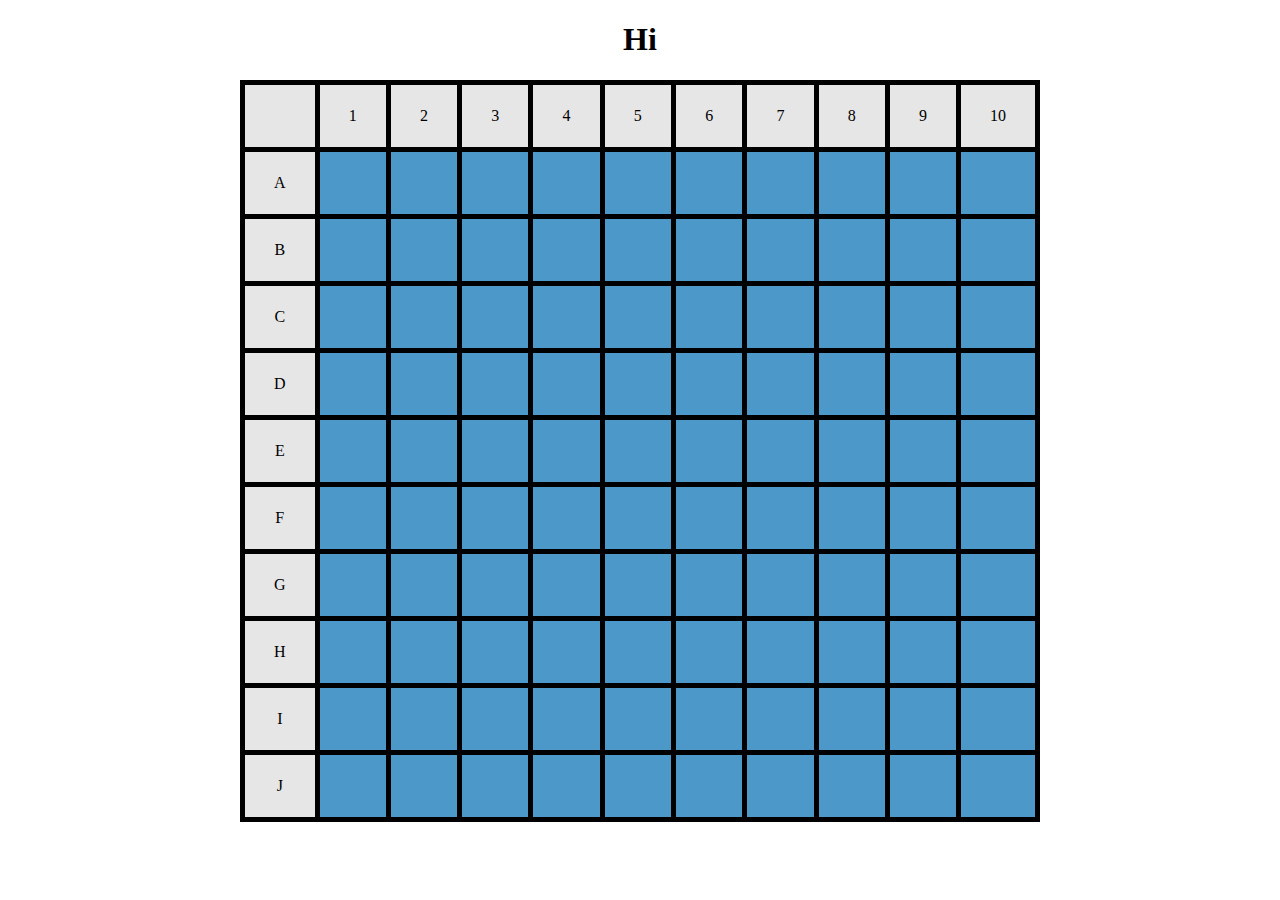
==== normalMode.html @ 68493186 "all boundaries work but system bugs out" ====
<!DOCTYPE html>
<html lang="en">
<head>
    <meta charset="UTF-8">
    <meta http-equiv="X-UA-Compatible" content="IE=edge">
    <meta name="viewport" content="width=device-width, initial-scale=1.0">
    <title>Document</title>
    <link rel = stylesheet href="normalMode.css"> 
</head>
<body>
    <h1> Hi </h1>
    <div id=playerDiv>
        <!--- Displays the game. --->
    
    
        <table class=center id=medium>
            <!--The game table.-->
    
    
    
            <tr>
    
                <td class=border></td>
    
                <td class=border>1</td>
                <td class=border>2</td>
                <td class=border>3</td>
                <td class=border>4</td>
                <td class=border>5</td>
                <td class=border>6</td>
                <td class=border>7</td>
                <td class=border>8</td>
                <td class=border>9</td>
                <td class=border>10</td>
    
            </tr>
    
            <tr>
    
                <td class=border>A</td>
    
                <td id="00" class=cell onclick=cellClicked(this)></td>
                <td id="01" class=cell onclick=cellClicked(this)></td>
                <td id="02" class=cell onclick=cellClicked(this)></td>
                <td id="03" class=cell onclick=cellClicked(this)></td>
                <td id="04" class=cell onclick=cellClicked(this)></td>
                <td id="05" class=cell onclick=cellClicked(this)></td>
                <td id="06" class=cell onclick=cellClicked(this)></td>
                <td id="07" class=cell onclick=cellClicked(this)></td>
                <td id="08" class=cell onclick=cellClicked(this)></td>
                <td id="09" class=cell onclick=cellClicked(this)></td>
    
            </tr>
    
            <tr>
                <td class=border>B</td>
    
                <td id="10" class=cell onclick=cellClicked(this)></td>
                <td id="11" class=cell onclick=cellClicked(this)></td>
                <td id="12" class=cell onclick=cellClicked(this)></td>
                <td id="13" class=cell onclick=cellClicked(this)></td>
                <td id="14" class=cell onclick=cellClicked(this)></td>
                <td id="15" class=cell onclick=cellClicked(this)></td>
                <td id="16" class=cell onclick=cellClicked(this)></td>
                <td id="17" class=cell onclick=cellClicked(this)></td>
                <td id="18" class=cell onclick=cellClicked(this)></td>
                <td id="19" class=cell onclick=cellClicked(this)></td>
    
            </tr>
    
            <tr>
    
    
                <td class=border>C</td>
    
                <td id="20" class=cell onclick=cellClicked(this)></td>
                <td id="21" class=cell onclick=cellClicked(this)></td>
                <td id="22" class=cell onclick=cellClicked(this)></td>
                <td id="23" class=cell onclick=cellClicked(this)></td>
                <td id="24" class=cell onclick=cellClicked(this)></td>
                <td id="25" class=cell onclick=cellClicked(this)></td>
                <td id="26" class=cell onclick=cellClicked(this)></td>
                <td id="27" class=cell onclick=cellClicked(this)></td>
                <td id="28" class=cell onclick=cellClicked(this)></td>
                <td id="29" class=cell onclick=cellClicked(this)></td>
    
            </tr>
    
            <tr>
    
                <td class=border>D</td>
    
                <td id="30" class=cell onclick=cellClicked(this)></td>
                <td id="31" class=cell onclick=cellClicked(this)></td>
                <td id="32" class=cell onclick=cellClicked(this)></td>
                <td id="33" class=cell onclick=cellClicked(this)></td>
                <td id="34" class=cell onclick=cellClicked(this)></td>
                <td id="35" class=cell onclick=cellClicked(this)></td>
                <td id="36" class=cell onclick=cellClicked(this)></td>
                <td id="37" class=cell onclick=cellClicked(this)></td>
                <td id="38" class=cell onclick=cellClicked(this)></td>
                <td id="39" class=cell onclick=cellClicked(this)></td>
    
    
            </tr>
    
            <tr>
    
                <td class=border>E</td>
    
                <td id="40" class=cell onclick=cellClicked(this)></td>
                <td id="41" class=cell onclick=cellClicked(this)></td>
                <td id="42" class=cell onclick=cellClicked(this)></td>
                <td id="43" class=cell onclick=cellClicked(this)></td>
                <td id="44" class=cell onclick=cellClicked(this)></td>
                <td id="45" class=cell onclick=cellClicked(this)></td>
                <td id="46" class=cell onclick=cellClicked(this)></td>
                <td id="47" class=cell onclick=cellClicked(this)></td>
                <td id="48" class=cell onclick=cellClicked(this)></td>
                <td id="49" class=cell onclick=cellClicked(this)></td>
    
            </tr>
    
            <tr>
                <td class=border>F</td>
    
                <td id="50" class=cell onclick=cellClicked(this)></td>
                <td id="51" class=cell onclick=cellClicked(this)></td>
                <td id="52" class=cell onclick=cellClicked(this)></td>
                <td id="53" class=cell onclick=cellClicked(this)></td>
                <td id="54" class=cell onclick=cellClicked(this)></td>
                <td id="55" class=cell onclick=cellClicked(this)></td>
                <td id="56" class=cell onclick=cellClicked(this)></td>
                <td id="57" class=cell onclick=cellClicked(this)></td>
                <td id="58" class=cell onclick=cellClicked(this)></td>
                <td id="59" class=cell onclick=cellClicked(this)></td>
    
    
            </tr>
    
            <tr>
                <td class=border>G</td>
    
                <td id="60" class=cell onclick=cellClicked(this)></td>
                <td id="61" class=cell onclick=cellClicked(this)></td>
                <td id="62" class=cell onclick=cellClicked(this)></td>
                <td id="63" class=cell onclick=cellClicked(this)></td>
                <td id="64" class=cell onclick=cellClicked(this)></td>
                <td id="65" class=cell onclick=cellClicked(this)></td>
                <td id="66" class=cell onclick=cellClicked(this)></td>
                <td id="67" class=cell onclick=cellClicked(this)></td>
                <td id="68" class=cell onclick=cellClicked(this)></td>
                <td id="69" class=cell onclick=cellClicked(this)></td>
    
            </tr>
    
            <tr>
    
                <td class=border>H</td>
    
                <td id="70" class=cell onclick=cellClicked(this)></td>
                <td id="71" class=cell onclick=cellClicked(this)></td>
                <td id="72" class=cell onclick=cellClicked(this)></td>
                <td id="73" class=cell onclick=cellClicked(this)></td>
                <td id="74" class=cell onclick=cellClicked(this)></td>
                <td id="75" class=cell onclick=cellClicked(this)></td>
                <td id="76" class=cell onclick=cellClicked(this)></td>
                <td id="77" class=cell onclick=cellClicked(this)></td>
                <td id="78" class=cell onclick=cellClicked(this)></td>
                <td id="79" class=cell onclick=cellClicked(this)></td>
    
            </tr>
    
            <tr>
                <td class=border>I</td>
    
                <td id="80" class=cell onclick=cellClicked(this)></td>
                <td id="81" class=cell onclick=cellClicked(this)></td>
                <td id="82" class=cell onclick=cellClicked(this)></td>
                <td id="83" class=cell onclick=cellClicked(this)></td>
                <td id="84" class=cell onclick=cellClicked(this)></td>
                <td id="85" class=cell onclick=cellClicked(this)></td>
                <td id="86" class=cell onclick=cellClicked(this)></td>
                <td id="87" class=cell onclick=cellClicked(this)></td>
                <td id="88" class=cell onclick=cellClicked(this)></td>
                <td id="89" class=cell onclick=cellClicked(this)></td>
            </tr>
    
            <tr>
                <td class=border>J</td>
    
                <td id="90" class=cell onclick=cellClicked(this)></td>
                <td id="91" class=cell onclick=cellClicked(this)></td>
                <td id="92" class=cell onclick=cellClicked(this)></td>
                <td id="93" class=cell onclick=cellClicked(this)></td>
                <td id="94" class=cell onclick=cellClicked(this)></td>
                <td id="95" class=cell onclick=cellClicked(this)></td>
                <td id="96" class=cell onclick=cellClicked(this)></td>
                <td id="97" class=cell onclick=cellClicked(this)></td>
                <td id="98" class=cell onclick=cellClicked(this)></td>
                <td id="99" class=cell onclick=cellClicked(this)></td>
            </tr>
        </table>
        <div id=guessDiv>
            
            <script src = "normalMode.js"></script>
  
</body>
</html>
---- normalMode.css ----
body {
    text-align: center;
}

table, td, th {
    border: 5px solid black;
    border-collapse: collapse;
    width: 800px;
    height: 60px;
    margin-left: auto;
    margin-right: auto;

}

.cell {
    background-color: rgb(76, 152, 200);
}

.border {
    background-color: rgb(230, 230, 230);
}

.cell:hover {
    background-color: green;
}
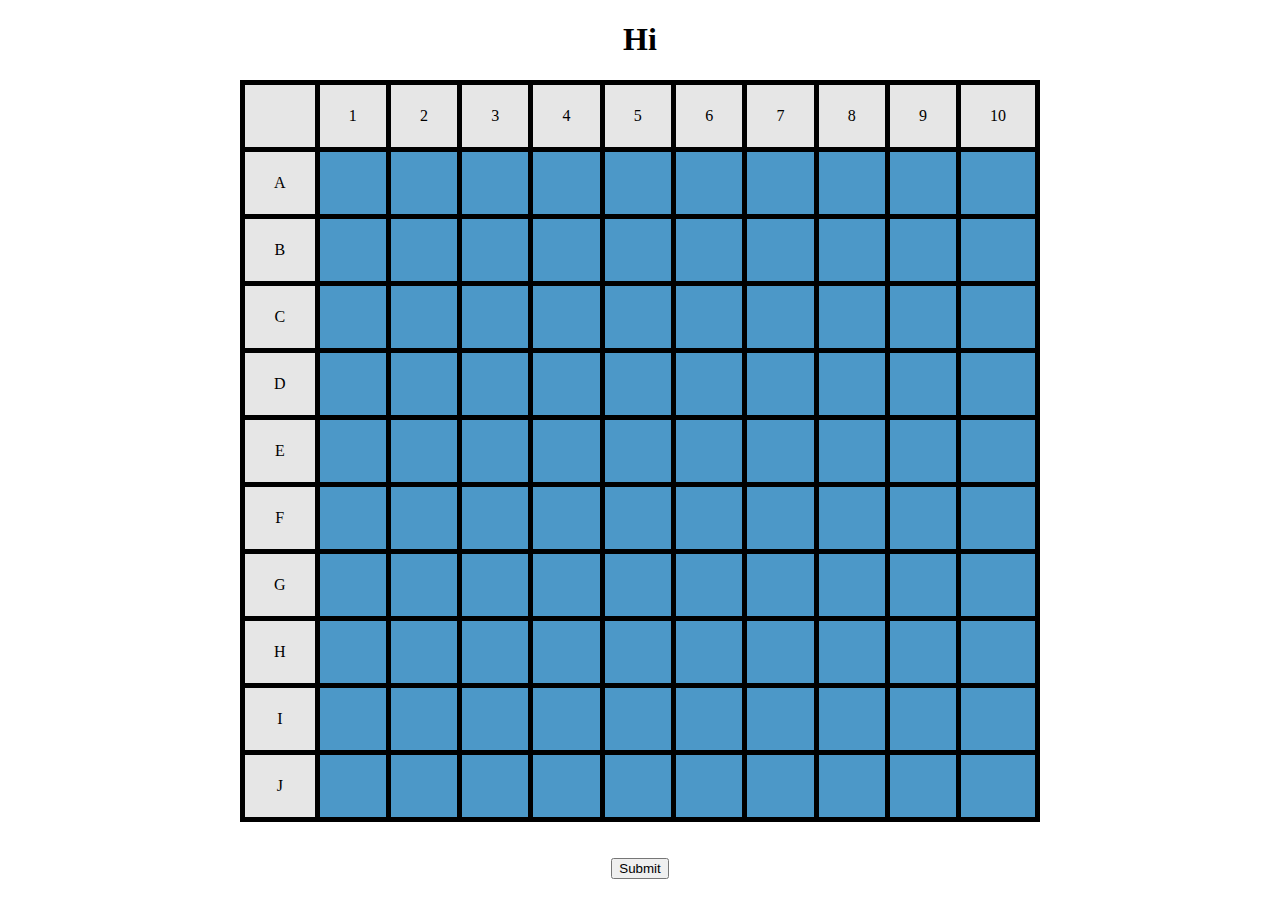
==== commit 17c314ca: "fixed cell id 8" ====
--- a/normalMode.html
+++ b/normalMode.html
@@ -201,6 +201,11 @@
                 <td id="99" class=cell onclick=cellClicked(this)></td>
             </tr>
         </table>
+        <br>
+        <br>
+        <button type="button" id="boatSubmit" class = "button" onclick="submit()">Submit</button>
+
+
         <div id=guessDiv>
             
             <script src = "normalMode.js"></script>
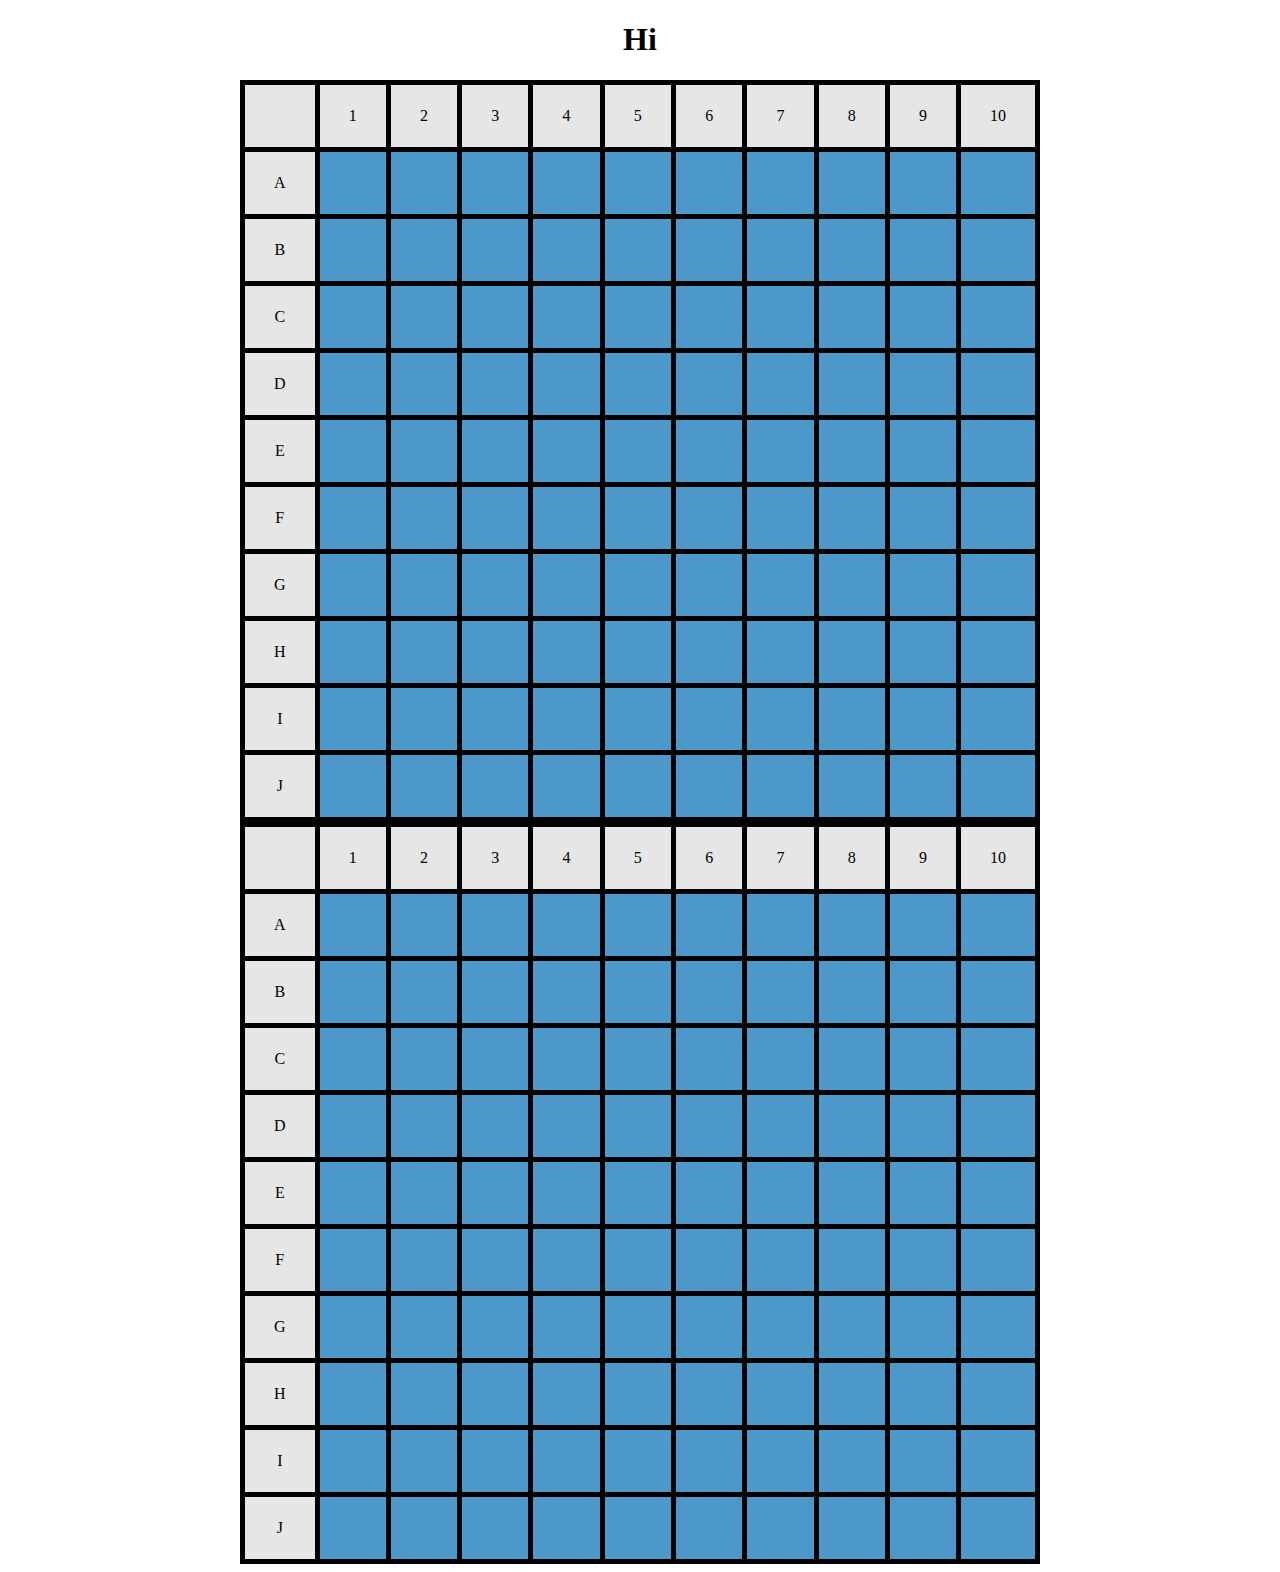
==== commit 40f46884: "changed html" ====
--- a/normalMode.html
+++ b/normalMode.html
@@ -13,7 +13,7 @@
         <!--- Displays the game. --->
     
     
-        <table class=center id=medium>
+        <table class=center id=playerTable>
             <!--The game table.-->
     
     
@@ -201,12 +201,201 @@
                 <td id="99" class=cell onclick=cellClicked(this)></td>
             </tr>
         </table>
-        <br>
-        <br>
-        <button type="button" id="boatSubmit" class = "button" onclick="submit()">Submit</button>
+    </div id=playerDiv>
 
 
         <div id=guessDiv>
+            <table class=center id=guessTable>
+                <!--The game table.-->
+        
+        
+        
+                <tr>
+        
+                    <td class=border></td>
+        
+                    <td class=border>1</td>
+                    <td class=border>2</td>
+                    <td class=border>3</td>
+                    <td class=border>4</td>
+                    <td class=border>5</td>
+                    <td class=border>6</td>
+                    <td class=border>7</td>
+                    <td class=border>8</td>
+                    <td class=border>9</td>
+                    <td class=border>10</td>
+        
+                </tr>
+        
+                <tr>
+        
+                    <td class=border>A</td>
+        
+                    <td id="00" class=cell onclick=cellClicked(this)></td>
+                    <td id="01" class=cell onclick=cellClicked(this)></td>
+                    <td id="02" class=cell onclick=cellClicked(this)></td>
+                    <td id="03" class=cell onclick=cellClicked(this)></td>
+                    <td id="04" class=cell onclick=cellClicked(this)></td>
+                    <td id="05" class=cell onclick=cellClicked(this)></td>
+                    <td id="06" class=cell onclick=cellClicked(this)></td>
+                    <td id="07" class=cell onclick=cellClicked(this)></td>
+                    <td id="08" class=cell onclick=cellClicked(this)></td>
+                    <td id="09" class=cell onclick=cellClicked(this)></td>
+        
+                </tr>
+        
+                <tr>
+                    <td class=border>B</td>
+        
+                    <td id="10" class=cell onclick=cellClicked(this)></td>
+                    <td id="11" class=cell onclick=cellClicked(this)></td>
+                    <td id="12" class=cell onclick=cellClicked(this)></td>
+                    <td id="13" class=cell onclick=cellClicked(this)></td>
+                    <td id="14" class=cell onclick=cellClicked(this)></td>
+                    <td id="15" class=cell onclick=cellClicked(this)></td>
+                    <td id="16" class=cell onclick=cellClicked(this)></td>
+                    <td id="17" class=cell onclick=cellClicked(this)></td>
+                    <td id="18" class=cell onclick=cellClicked(this)></td>
+                    <td id="19" class=cell onclick=cellClicked(this)></td>
+        
+                </tr>
+        
+                <tr>
+        
+        
+                    <td class=border>C</td>
+        
+                    <td id="20" class=cell onclick=cellClicked(this)></td>
+                    <td id="21" class=cell onclick=cellClicked(this)></td>
+                    <td id="22" class=cell onclick=cellClicked(this)></td>
+                    <td id="23" class=cell onclick=cellClicked(this)></td>
+                    <td id="24" class=cell onclick=cellClicked(this)></td>
+                    <td id="25" class=cell onclick=cellClicked(this)></td>
+                    <td id="26" class=cell onclick=cellClicked(this)></td>
+                    <td id="27" class=cell onclick=cellClicked(this)></td>
+                    <td id="28" class=cell onclick=cellClicked(this)></td>
+                    <td id="29" class=cell onclick=cellClicked(this)></td>
+        
+                </tr>
+        
+                <tr>
+        
+                    <td class=border>D</td>
+        
+                    <td id="30" class=cell onclick=cellClicked(this)></td>
+                    <td id="31" class=cell onclick=cellClicked(this)></td>
+                    <td id="32" class=cell onclick=cellClicked(this)></td>
+                    <td id="33" class=cell onclick=cellClicked(this)></td>
+                    <td id="34" class=cell onclick=cellClicked(this)></td>
+                    <td id="35" class=cell onclick=cellClicked(this)></td>
+                    <td id="36" class=cell onclick=cellClicked(this)></td>
+                    <td id="37" class=cell onclick=cellClicked(this)></td>
+                    <td id="38" class=cell onclick=cellClicked(this)></td>
+                    <td id="39" class=cell onclick=cellClicked(this)></td>
+        
+        
+                </tr>
+        
+                <tr>
+        
+                    <td class=border>E</td>
+        
+                    <td id="40" class=cell onclick=cellClicked(this)></td>
+                    <td id="41" class=cell onclick=cellClicked(this)></td>
+                    <td id="42" class=cell onclick=cellClicked(this)></td>
+                    <td id="43" class=cell onclick=cellClicked(this)></td>
+                    <td id="44" class=cell onclick=cellClicked(this)></td>
+                    <td id="45" class=cell onclick=cellClicked(this)></td>
+                    <td id="46" class=cell onclick=cellClicked(this)></td>
+                    <td id="47" class=cell onclick=cellClicked(this)></td>
+                    <td id="48" class=cell onclick=cellClicked(this)></td>
+                    <td id="49" class=cell onclick=cellClicked(this)></td>
+        
+                </tr>
+        
+                <tr>
+                    <td class=border>F</td>
+        
+                    <td id="50" class=cell onclick=cellClicked(this)></td>
+                    <td id="51" class=cell onclick=cellClicked(this)></td>
+                    <td id="52" class=cell onclick=cellClicked(this)></td>
+                    <td id="53" class=cell onclick=cellClicked(this)></td>
+                    <td id="54" class=cell onclick=cellClicked(this)></td>
+                    <td id="55" class=cell onclick=cellClicked(this)></td>
+                    <td id="56" class=cell onclick=cellClicked(this)></td>
+                    <td id="57" class=cell onclick=cellClicked(this)></td>
+                    <td id="58" class=cell onclick=cellClicked(this)></td>
+                    <td id="59" class=cell onclick=cellClicked(this)></td>
+        
+        
+                </tr>
+        
+                <tr>
+                    <td class=border>G</td>
+        
+                    <td id="60" class=cell onclick=cellClicked(this)></td>
+                    <td id="61" class=cell onclick=cellClicked(this)></td>
+                    <td id="62" class=cell onclick=cellClicked(this)></td>
+                    <td id="63" class=cell onclick=cellClicked(this)></td>
+                    <td id="64" class=cell onclick=cellClicked(this)></td>
+                    <td id="65" class=cell onclick=cellClicked(this)></td>
+                    <td id="66" class=cell onclick=cellClicked(this)></td>
+                    <td id="67" class=cell onclick=cellClicked(this)></td>
+                    <td id="68" class=cell onclick=cellClicked(this)></td>
+                    <td id="69" class=cell onclick=cellClicked(this)></td>
+        
+                </tr>
+        
+                <tr>
+        
+                    <td class=border>H</td>
+        
+                    <td id="70" class=cell onclick=cellClicked(this)></td>
+                    <td id="71" class=cell onclick=cellClicked(this)></td>
+                    <td id="72" class=cell onclick=cellClicked(this)></td>
+                    <td id="73" class=cell onclick=cellClicked(this)></td>
+                    <td id="74" class=cell onclick=cellClicked(this)></td>
+                    <td id="75" class=cell onclick=cellClicked(this)></td>
+                    <td id="76" class=cell onclick=cellClicked(this)></td>
+                    <td id="77" class=cell onclick=cellClicked(this)></td>
+                    <td id="78" class=cell onclick=cellClicked(this)></td>
+                    <td id="79" class=cell onclick=cellClicked(this)></td>
+        
+                </tr>
+        
+                <tr>
+                    <td class=border>I</td>
+        
+                    <td id="80" class=cell onclick=cellClicked(this)></td>
+                    <td id="81" class=cell onclick=cellClicked(this)></td>
+                    <td id="82" class=cell onclick=cellClicked(this)></td>
+                    <td id="83" class=cell onclick=cellClicked(this)></td>
+                    <td id="84" class=cell onclick=cellClicked(this)></td>
+                    <td id="85" class=cell onclick=cellClicked(this)></td>
+                    <td id="86" class=cell onclick=cellClicked(this)></td>
+                    <td id="87" class=cell onclick=cellClicked(this)></td>
+                    <td id="88" class=cell onclick=cellClicked(this)></td>
+                    <td id="89" class=cell onclick=cellClicked(this)></td>
+                </tr>
+        
+                <tr>
+                    <td class=border>J</td>
+        
+                    <td id="90" class=cell onclick=cellClicked(this)></td>
+                    <td id="91" class=cell onclick=cellClicked(this)></td>
+                    <td id="92" class=cell onclick=cellClicked(this)></td>
+                    <td id="93" class=cell onclick=cellClicked(this)></td>
+                    <td id="94" class=cell onclick=cellClicked(this)></td>
+                    <td id="95" class=cell onclick=cellClicked(this)></td>
+                    <td id="96" class=cell onclick=cellClicked(this)></td>
+                    <td id="97" class=cell onclick=cellClicked(this)></td>
+                    <td id="98" class=cell onclick=cellClicked(this)></td>
+                    <td id="99" class=cell onclick=cellClicked(this)></td>
+                </tr>
+            </table>
+            
+        </div id=guessDiv>
+            
             
             <script src = "normalMode.js"></script>
   
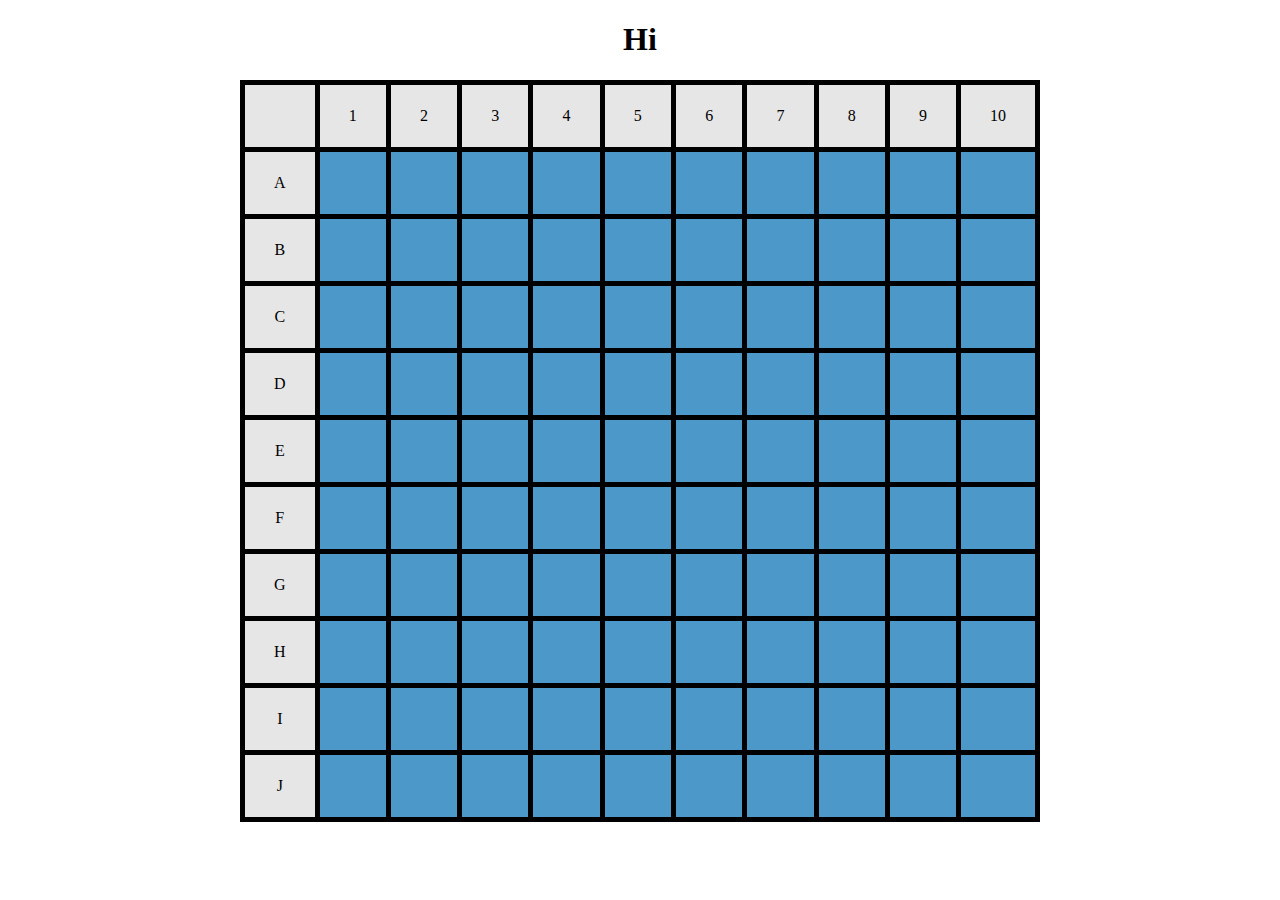
==== commit bac8acbd: "made button for submit" ====
--- a/normalMode.html
+++ b/normalMode.html
@@ -393,6 +393,9 @@
                     <td id="99" class=cell onclick=cellClicked(this)></td>
                 </tr>
             </table>
+            <br>
+            <br>
+            <button type="button" id="boatSubmit" class = "button" onclick="submit()">submit</button>
             
         </div id=guessDiv>
             
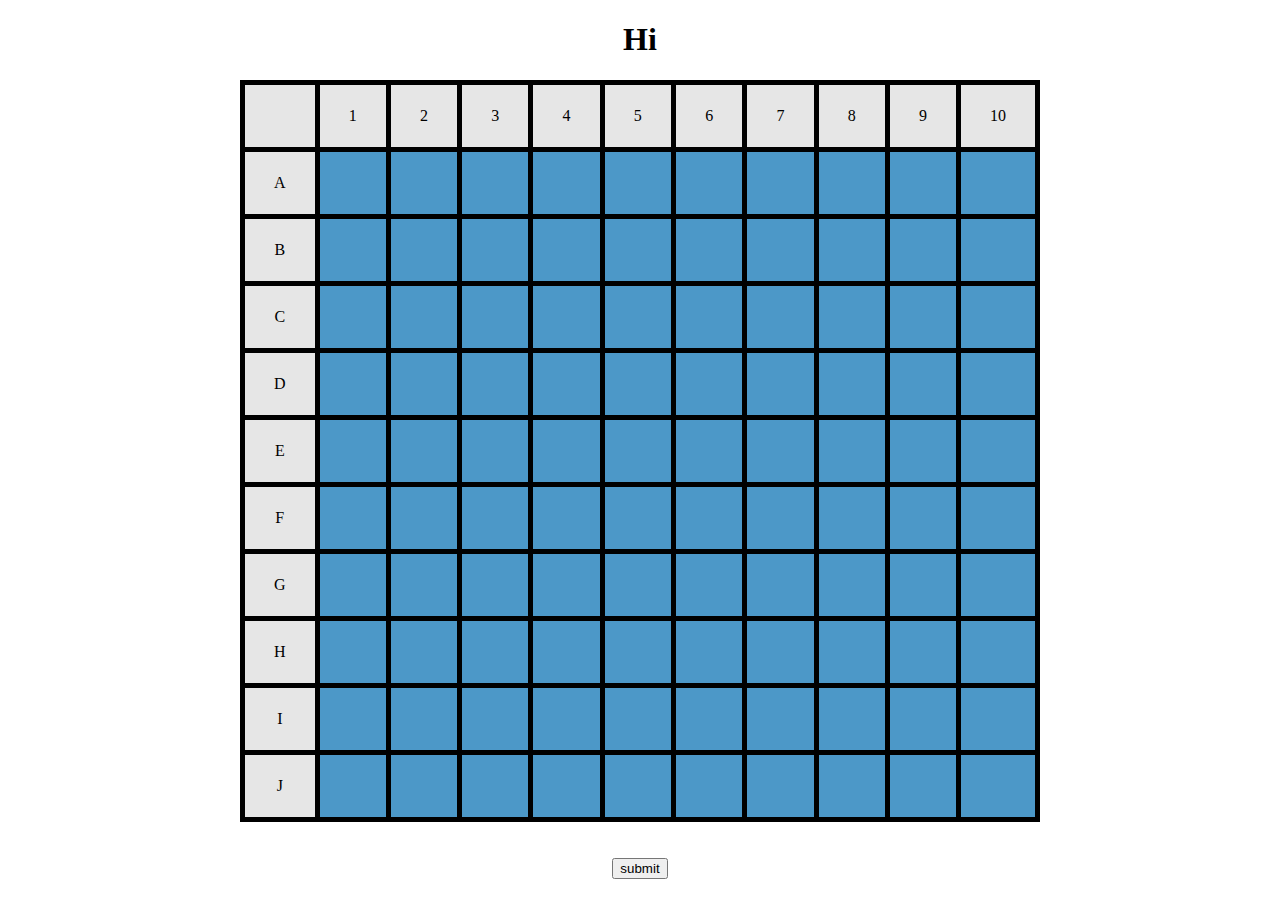
==== commit 0bb64863: "bot boat pick complete PETER NEEDS TO CHANGE VARIABLE NAMES" ====
--- a/normalMode.html
+++ b/normalMode.html
@@ -201,6 +201,9 @@
                 <td id="99" class=cell onclick=cellClicked(this)></td>
             </tr>
         </table>
+        <br>
+        <br>
+        <button type="button" id="boatSubmit" class = "button" onclick="submit()">submit</button>
     </div id=playerDiv>
 
 
@@ -395,7 +398,7 @@
             </table>
             <br>
             <br>
-            <button type="button" id="boatSubmit" class = "button" onclick="submit()">submit</button>
+
             
         </div id=guessDiv>
             
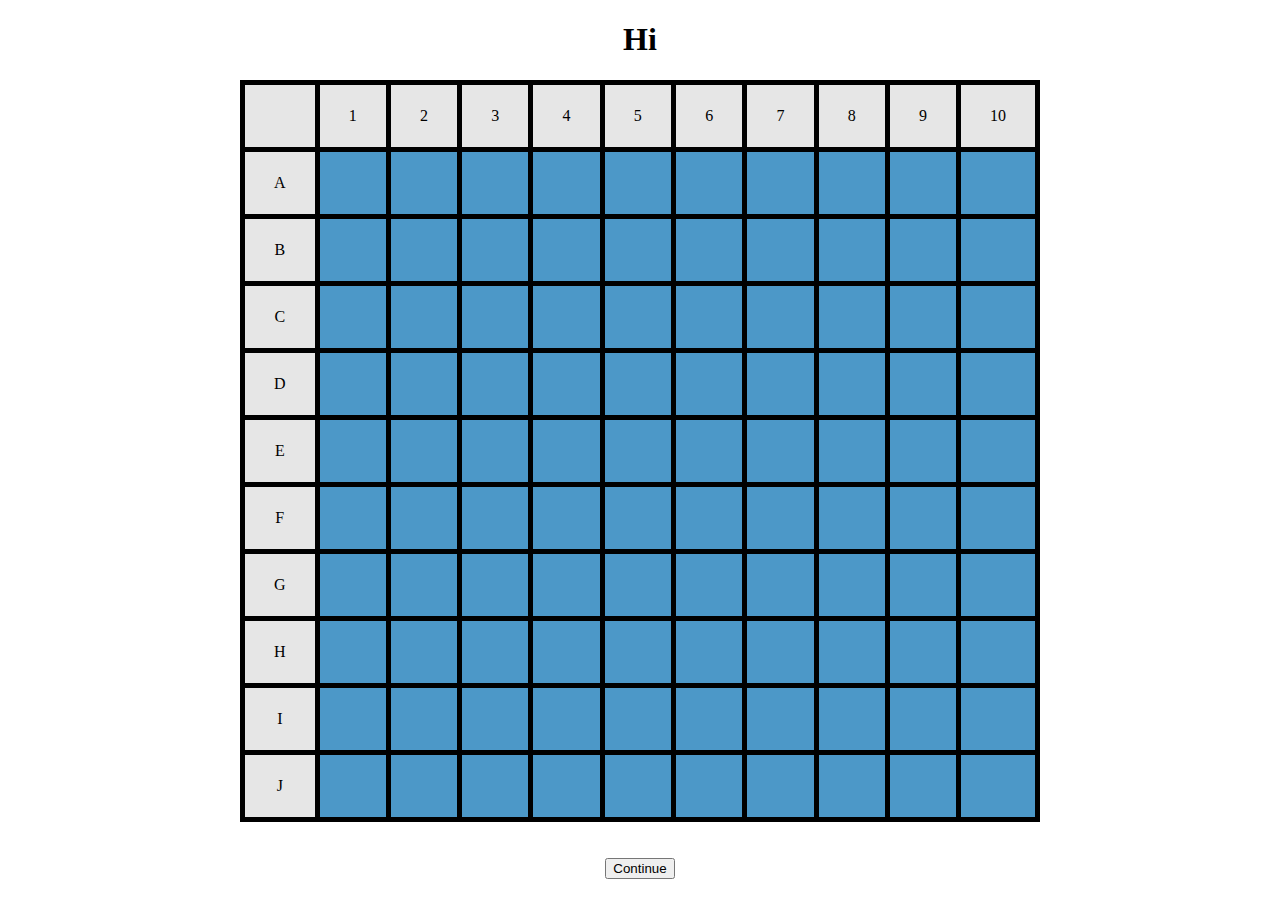
==== commit d84f8b2a: "Almost finished bot needs to guess left right up down when hit" ====
--- a/normalMode.html
+++ b/normalMode.html
@@ -39,32 +39,32 @@
     
                 <td class=border>A</td>
     
-                <td id="00" class=cell onclick=cellClicked(this)></td>
-                <td id="01" class=cell onclick=cellClicked(this)></td>
-                <td id="02" class=cell onclick=cellClicked(this)></td>
-                <td id="03" class=cell onclick=cellClicked(this)></td>
-                <td id="04" class=cell onclick=cellClicked(this)></td>
-                <td id="05" class=cell onclick=cellClicked(this)></td>
-                <td id="06" class=cell onclick=cellClicked(this)></td>
-                <td id="07" class=cell onclick=cellClicked(this)></td>
-                <td id="08" class=cell onclick=cellClicked(this)></td>
-                <td id="09" class=cell onclick=cellClicked(this)></td>
+                <td id="00" class=cell onclick=cellClicked(this) onmouseover = "shipLook(this)" onmouseout="mouseOut(this)"></td>
+                <td id="01" class=cell onclick=cellClicked(this) onmouseover = "shipLook(this)" onmouseout="mouseOut(this)"></td>
+                <td id="02" class=cell onclick=cellClicked(this) onmouseover = "shipLook(this)" onmouseout="mouseOut(this)"></td>
+                <td id="03" class=cell onclick=cellClicked(this) onmouseover = "shipLook(this)" onmouseout="mouseOut(this)"></td>
+                <td id="04" class=cell onclick=cellClicked(this) onmouseover = "shipLook(this)" onmouseout="mouseOut(this)"></td>
+                <td id="05" class=cell onclick=cellClicked(this) onmouseover = "shipLook(this)" onmouseout="mouseOut(this)"></td>
+                <td id="06" class=cell onclick=cellClicked(this) onmouseover = "shipLook(this)" onmouseout="mouseOut(this)"></td>
+                <td id="07" class=cell onclick=cellClicked(this) onmouseover = "shipLook(this)" onmouseout="mouseOut(this)"></td>
+                <td id="08" class=cell onclick=cellClicked(this) onmouseover = "shipLook(this)" onmouseout="mouseOut(this)"></td>
+                <td id="09" class=cell onclick=cellClicked(this) onmouseover = "shipLook(this)" onmouseout="mouseOut(this)"></td>
     
             </tr>
     
             <tr>
                 <td class=border>B</td>
     
-                <td id="10" class=cell onclick=cellClicked(this)></td>
-                <td id="11" class=cell onclick=cellClicked(this)></td>
-                <td id="12" class=cell onclick=cellClicked(this)></td>
-                <td id="13" class=cell onclick=cellClicked(this)></td>
-                <td id="14" class=cell onclick=cellClicked(this)></td>
-                <td id="15" class=cell onclick=cellClicked(this)></td>
-                <td id="16" class=cell onclick=cellClicked(this)></td>
-                <td id="17" class=cell onclick=cellClicked(this)></td>
-                <td id="18" class=cell onclick=cellClicked(this)></td>
-                <td id="19" class=cell onclick=cellClicked(this)></td>
+                <td id="10" class=cell onclick=cellClicked(this) onmouseover = "shipLook(this)" onmouseout="mouseOut(this)"></td>
+                <td id="11" class=cell onclick=cellClicked(this) onmouseover = "shipLook(this)" onmouseout="mouseOut(this)"></td>
+                <td id="12" class=cell onclick=cellClicked(this) onmouseover = "shipLook(this)" onmouseout="mouseOut(this)"></td>
+                <td id="13" class=cell onclick=cellClicked(this) onmouseover = "shipLook(this)" onmouseout="mouseOut(this)"></td>
+                <td id="14" class=cell onclick=cellClicked(this) onmouseover = "shipLook(this)" onmouseout="mouseOut(this)"></td>
+                <td id="15" class=cell onclick=cellClicked(this) onmouseover = "shipLook(this)" onmouseout="mouseOut(this)"></td>
+                <td id="16" class=cell onclick=cellClicked(this) onmouseover = "shipLook(this)" onmouseout="mouseOut(this)"></td>
+                <td id="17" class=cell onclick=cellClicked(this) onmouseover = "shipLook(this)" onmouseout="mouseOut(this)"></td>
+                <td id="18" class=cell onclick=cellClicked(this) onmouseover = "shipLook(this)" onmouseout="mouseOut(this)"></td>
+                <td id="19" class=cell onclick=cellClicked(this) onmouseover = "shipLook(this)" onmouseout="mouseOut(this)"></td>
     
             </tr>
     
@@ -73,16 +73,16 @@
     
                 <td class=border>C</td>
     
-                <td id="20" class=cell onclick=cellClicked(this)></td>
-                <td id="21" class=cell onclick=cellClicked(this)></td>
-                <td id="22" class=cell onclick=cellClicked(this)></td>
-                <td id="23" class=cell onclick=cellClicked(this)></td>
-                <td id="24" class=cell onclick=cellClicked(this)></td>
-                <td id="25" class=cell onclick=cellClicked(this)></td>
-                <td id="26" class=cell onclick=cellClicked(this)></td>
-                <td id="27" class=cell onclick=cellClicked(this)></td>
-                <td id="28" class=cell onclick=cellClicked(this)></td>
-                <td id="29" class=cell onclick=cellClicked(this)></td>
+                <td id="20" class=cell onclick=cellClicked(this) onmouseover = "shipLook(this)" onmouseout="mouseOut(this)"></td>
+                <td id="21" class=cell onclick=cellClicked(this) onmouseover = "shipLook(this)" onmouseout="mouseOut(this)"></td>
+                <td id="22" class=cell onclick=cellClicked(this) onmouseover = "shipLook(this)" onmouseout="mouseOut(this)"></td>
+                <td id="23" class=cell onclick=cellClicked(this) onmouseover = "shipLook(this)" onmouseout="mouseOut(this)"></td>
+                <td id="24" class=cell onclick=cellClicked(this) onmouseover = "shipLook(this)" onmouseout="mouseOut(this)"></td>
+                <td id="25" class=cell onclick=cellClicked(this) onmouseover = "shipLook(this)" onmouseout="mouseOut(this)"></td>
+                <td id="26" class=cell onclick=cellClicked(this) onmouseover = "shipLook(this)" onmouseout="mouseOut(this)"></td>
+                <td id="27" class=cell onclick=cellClicked(this) onmouseover = "shipLook(this)" onmouseout="mouseOut(this)"></td>
+                <td id="28" class=cell onclick=cellClicked(this) onmouseover = "shipLook(this)" onmouseout="mouseOut(this)"></td>
+                <td id="29" class=cell onclick=cellClicked(this) onmouseover = "shipLook(this)" onmouseout="mouseOut(this)"></td>
     
             </tr>
     
@@ -203,7 +203,7 @@
         </table>
         <br>
         <br>
-        <button type="button" id="boatSubmit" class = "button" onclick="submit()">submit</button>
+        <button type="button" id="boatSubmit" class = "button" onclick="submit()">Continue</button>
     </div id=playerDiv>
 
 
@@ -234,32 +234,32 @@
         
                     <td class=border>A</td>
         
-                    <td id="00" class=cell onclick=cellClicked(this)></td>
-                    <td id="01" class=cell onclick=cellClicked(this)></td>
-                    <td id="02" class=cell onclick=cellClicked(this)></td>
-                    <td id="03" class=cell onclick=cellClicked(this)></td>
-                    <td id="04" class=cell onclick=cellClicked(this)></td>
-                    <td id="05" class=cell onclick=cellClicked(this)></td>
-                    <td id="06" class=cell onclick=cellClicked(this)></td>
-                    <td id="07" class=cell onclick=cellClicked(this)></td>
-                    <td id="08" class=cell onclick=cellClicked(this)></td>
-                    <td id="09" class=cell onclick=cellClicked(this)></td>
+                    <td id="00a" class=cell onclick=cellClicked2(this)></td>
+                    <td id="01a" class=cell onclick=cellClicked2(this)></td>
+                    <td id="02a" class=cell onclick=cellClicked2(this)></td>
+                    <td id="03a" class=cell onclick=cellClicked2(this)></td>
+                    <td id="04a" class=cell onclick=cellClicked2(this)></td>
+                    <td id="05a" class=cell onclick=cellClicked2(this)></td>
+                    <td id="06a" class=cell onclick=cellClicked2(this)></td>
+                    <td id="07a" class=cell onclick=cellClicked2(this)></td>
+                    <td id="08a" class=cell onclick=cellClicked2(this)></td>
+                    <td id="09a" class=cell onclick=cellClicked2(this)></td>
         
                 </tr>
         
                 <tr>
                     <td class=border>B</td>
         
-                    <td id="10" class=cell onclick=cellClicked(this)></td>
-                    <td id="11" class=cell onclick=cellClicked(this)></td>
-                    <td id="12" class=cell onclick=cellClicked(this)></td>
-                    <td id="13" class=cell onclick=cellClicked(this)></td>
-                    <td id="14" class=cell onclick=cellClicked(this)></td>
-                    <td id="15" class=cell onclick=cellClicked(this)></td>
-                    <td id="16" class=cell onclick=cellClicked(this)></td>
-                    <td id="17" class=cell onclick=cellClicked(this)></td>
-                    <td id="18" class=cell onclick=cellClicked(this)></td>
-                    <td id="19" class=cell onclick=cellClicked(this)></td>
+                    <td id="10a" class=cell onclick=cellClicked2(this)></td>
+                    <td id="11a" class=cell onclick=cellClicked2(this)></td>
+                    <td id="12a" class=cell onclick=cellClicked2(this)></td>
+                    <td id="13a" class=cell onclick=cellClicked2(this)></td>
+                    <td id="14a" class=cell onclick=cellClicked2(this)></td>
+                    <td id="15a" class=cell onclick=cellClicked2(this)></td>
+                    <td id="16a" class=cell onclick=cellClicked2(this)></td>
+                    <td id="17a" class=cell onclick=cellClicked2(this)></td>
+                    <td id="18a" class=cell onclick=cellClicked2(this)></td>
+                    <td id="19a" class=cell onclick=cellClicked2(this)></td>
         
                 </tr>
         
@@ -268,16 +268,16 @@
         
                     <td class=border>C</td>
         
-                    <td id="20" class=cell onclick=cellClicked(this)></td>
-                    <td id="21" class=cell onclick=cellClicked(this)></td>
-                    <td id="22" class=cell onclick=cellClicked(this)></td>
-                    <td id="23" class=cell onclick=cellClicked(this)></td>
-                    <td id="24" class=cell onclick=cellClicked(this)></td>
-                    <td id="25" class=cell onclick=cellClicked(this)></td>
-                    <td id="26" class=cell onclick=cellClicked(this)></td>
-                    <td id="27" class=cell onclick=cellClicked(this)></td>
-                    <td id="28" class=cell onclick=cellClicked(this)></td>
-                    <td id="29" class=cell onclick=cellClicked(this)></td>
+                    <td id="20a" class=cell onclick=cellClicked2(this)></td>
+                    <td id="21a" class=cell onclick=cellClicked2(this)></td>
+                    <td id="22a" class=cell onclick=cellClicked2(this)></td>
+                    <td id="23a" class=cell onclick=cellClicked2(this)></td>
+                    <td id="24a" class=cell onclick=cellClicked2(this)></td>
+                    <td id="25a" class=cell onclick=cellClicked2(this)></td>
+                    <td id="26a" class=cell onclick=cellClicked2(this)></td>
+                    <td id="27a" class=cell onclick=cellClicked2(this)></td>
+                    <td id="28a" class=cell onclick=cellClicked2(this)></td>
+                    <td id="29a" class=cell onclick=cellClicked2(this)></td>
         
                 </tr>
         
@@ -285,16 +285,16 @@
         
                     <td class=border>D</td>
         
-                    <td id="30" class=cell onclick=cellClicked(this)></td>
-                    <td id="31" class=cell onclick=cellClicked(this)></td>
-                    <td id="32" class=cell onclick=cellClicked(this)></td>
-                    <td id="33" class=cell onclick=cellClicked(this)></td>
-                    <td id="34" class=cell onclick=cellClicked(this)></td>
-                    <td id="35" class=cell onclick=cellClicked(this)></td>
-                    <td id="36" class=cell onclick=cellClicked(this)></td>
-                    <td id="37" class=cell onclick=cellClicked(this)></td>
-                    <td id="38" class=cell onclick=cellClicked(this)></td>
-                    <td id="39" class=cell onclick=cellClicked(this)></td>
+                    <td id="30a" class=cell onclick=cellClicked2(this)></td>
+                    <td id="31a" class=cell onclick=cellClicked2(this)></td>
+                    <td id="32a" class=cell onclick=cellClicked2(this)></td>
+                    <td id="33a" class=cell onclick=cellClicked2(this)></td>
+                    <td id="34a" class=cell onclick=cellClicked2(this)></td>
+                    <td id="35a" class=cell onclick=cellClicked2(this)></td>
+                    <td id="36a" class=cell onclick=cellClicked2(this)></td>
+                    <td id="37a" class=cell onclick=cellClicked2(this)></td>
+                    <td id="38a" class=cell onclick=cellClicked2(this)></td>
+                    <td id="39a" class=cell onclick=cellClicked2(this)></td>
         
         
                 </tr>
@@ -303,32 +303,32 @@
         
                     <td class=border>E</td>
         
-                    <td id="40" class=cell onclick=cellClicked(this)></td>
-                    <td id="41" class=cell onclick=cellClicked(this)></td>
-                    <td id="42" class=cell onclick=cellClicked(this)></td>
-                    <td id="43" class=cell onclick=cellClicked(this)></td>
-                    <td id="44" class=cell onclick=cellClicked(this)></td>
-                    <td id="45" class=cell onclick=cellClicked(this)></td>
-                    <td id="46" class=cell onclick=cellClicked(this)></td>
-                    <td id="47" class=cell onclick=cellClicked(this)></td>
-                    <td id="48" class=cell onclick=cellClicked(this)></td>
-                    <td id="49" class=cell onclick=cellClicked(this)></td>
+                    <td id="40a" class=cell onclick=cellClicked2(this)></td>
+                    <td id="41a" class=cell onclick=cellClicked2(this)></td>
+                    <td id="42a" class=cell onclick=cellClicked2(this)></td>
+                    <td id="43a" class=cell onclick=cellClicked2(this)></td>
+                    <td id="44a" class=cell onclick=cellClicked2(this)></td>
+                    <td id="45a" class=cell onclick=cellClicked2(this)></td>
+                    <td id="46a" class=cell onclick=cellClicked2(this)></td>
+                    <td id="47a" class=cell onclick=cellClicked2(this)></td>
+                    <td id="48a" class=cell onclick=cellClicked2(this)></td>
+                    <td id="49a" class=cell onclick=cellClicked2(this)></td>
         
                 </tr>
         
                 <tr>
                     <td class=border>F</td>
         
-                    <td id="50" class=cell onclick=cellClicked(this)></td>
-                    <td id="51" class=cell onclick=cellClicked(this)></td>
-                    <td id="52" class=cell onclick=cellClicked(this)></td>
-                    <td id="53" class=cell onclick=cellClicked(this)></td>
-                    <td id="54" class=cell onclick=cellClicked(this)></td>
-                    <td id="55" class=cell onclick=cellClicked(this)></td>
-                    <td id="56" class=cell onclick=cellClicked(this)></td>
-                    <td id="57" class=cell onclick=cellClicked(this)></td>
-                    <td id="58" class=cell onclick=cellClicked(this)></td>
-                    <td id="59" class=cell onclick=cellClicked(this)></td>
+                    <td id="50a" class=cell onclick=cellClicked2(this)></td>
+                    <td id="51a" class=cell onclick=cellClicked2(this)></td>
+                    <td id="52a" class=cell onclick=cellClicked2(this)></td>
+                    <td id="53a" class=cell onclick=cellClicked2(this)></td>
+                    <td id="54a" class=cell onclick=cellClicked2(this)></td>
+                    <td id="55a" class=cell onclick=cellClicked2(this)></td>
+                    <td id="56a" class=cell onclick=cellClicked2(this)></td>
+                    <td id="57a" class=cell onclick=cellClicked2(this)></td>
+                    <td id="58a" class=cell onclick=cellClicked2(this)></td>
+                    <td id="59a" class=cell onclick=cellClicked2(this)></td>
         
         
                 </tr>
@@ -336,16 +336,16 @@
                 <tr>
                     <td class=border>G</td>
         
-                    <td id="60" class=cell onclick=cellClicked(this)></td>
-                    <td id="61" class=cell onclick=cellClicked(this)></td>
-                    <td id="62" class=cell onclick=cellClicked(this)></td>
-                    <td id="63" class=cell onclick=cellClicked(this)></td>
-                    <td id="64" class=cell onclick=cellClicked(this)></td>
-                    <td id="65" class=cell onclick=cellClicked(this)></td>
-                    <td id="66" class=cell onclick=cellClicked(this)></td>
-                    <td id="67" class=cell onclick=cellClicked(this)></td>
-                    <td id="68" class=cell onclick=cellClicked(this)></td>
-                    <td id="69" class=cell onclick=cellClicked(this)></td>
+                    <td id="60a" class=cell onclick=cellClicked2(this)></td>
+                    <td id="61a" class=cell onclick=cellClicked2(this)></td>
+                    <td id="62a" class=cell onclick=cellClicked2(this)></td>
+                    <td id="63a" class=cell onclick=cellClicked2(this)></td>
+                    <td id="64a" class=cell onclick=cellClicked2(this)></td>
+                    <td id="65a" class=cell onclick=cellClicked2(this)></td>
+                    <td id="66a" class=cell onclick=cellClicked2(this)></td>
+                    <td id="67a" class=cell onclick=cellClicked2(this)></td>
+                    <td id="68a" class=cell onclick=cellClicked2(this)></td>
+                    <td id="69a" class=cell onclick=cellClicked2(this)></td>
         
                 </tr>
         
@@ -353,52 +353,52 @@
         
                     <td class=border>H</td>
         
-                    <td id="70" class=cell onclick=cellClicked(this)></td>
-                    <td id="71" class=cell onclick=cellClicked(this)></td>
-                    <td id="72" class=cell onclick=cellClicked(this)></td>
-                    <td id="73" class=cell onclick=cellClicked(this)></td>
-                    <td id="74" class=cell onclick=cellClicked(this)></td>
-                    <td id="75" class=cell onclick=cellClicked(this)></td>
-                    <td id="76" class=cell onclick=cellClicked(this)></td>
-                    <td id="77" class=cell onclick=cellClicked(this)></td>
-                    <td id="78" class=cell onclick=cellClicked(this)></td>
-                    <td id="79" class=cell onclick=cellClicked(this)></td>
+                    <td id="70a" class=cell onclick=cellClicked2(this)></td>
+                    <td id="71a" class=cell onclick=cellClicked2(this)></td>
+                    <td id="72a" class=cell onclick=cellClicked2(this)></td>
+                    <td id="73a" class=cell onclick=cellClicked2(this)></td>
+                    <td id="74a" class=cell onclick=cellClicked2(this)></td>
+                    <td id="75a" class=cell onclick=cellClicked2(this)></td>
+                    <td id="76a" class=cell onclick=cellClicked2(this)></td>
+                    <td id="77a" class=cell onclick=cellClicked2(this)></td>
+                    <td id="78a" class=cell onclick=cellClicked2(this)></td>
+                    <td id="79a" class=cell onclick=cellClicked2(this)></td>
         
                 </tr>
         
                 <tr>
                     <td class=border>I</td>
         
-                    <td id="80" class=cell onclick=cellClicked(this)></td>
-                    <td id="81" class=cell onclick=cellClicked(this)></td>
-                    <td id="82" class=cell onclick=cellClicked(this)></td>
-                    <td id="83" class=cell onclick=cellClicked(this)></td>
-                    <td id="84" class=cell onclick=cellClicked(this)></td>
-                    <td id="85" class=cell onclick=cellClicked(this)></td>
-                    <td id="86" class=cell onclick=cellClicked(this)></td>
-                    <td id="87" class=cell onclick=cellClicked(this)></td>
-                    <td id="88" class=cell onclick=cellClicked(this)></td>
-                    <td id="89" class=cell onclick=cellClicked(this)></td>
+                    <td id="80a" class=cell onclick=cellClicked2(this)></td>
+                    <td id="81a" class=cell onclick=cellClicked2(this)></td>
+                    <td id="82a" class=cell onclick=cellClicked2(this)></td>
+                    <td id="83a" class=cell onclick=cellClicked2(this)></td>
+                    <td id="84a" class=cell onclick=cellClicked2(this)></td>
+                    <td id="85a" class=cell onclick=cellClicked2(this)></td>
+                    <td id="86a" class=cell onclick=cellClicked2(this)></td>
+                    <td id="87a" class=cell onclick=cellClicked2(this)></td>
+                    <td id="88a" class=cell onclick=cellClicked2(this)></td>
+                    <td id="89a" class=cell onclick=cellClicked2(this)></td>
                 </tr>
         
                 <tr>
                     <td class=border>J</td>
         
-                    <td id="90" class=cell onclick=cellClicked(this)></td>
-                    <td id="91" class=cell onclick=cellClicked(this)></td>
-                    <td id="92" class=cell onclick=cellClicked(this)></td>
-                    <td id="93" class=cell onclick=cellClicked(this)></td>
-                    <td id="94" class=cell onclick=cellClicked(this)></td>
-                    <td id="95" class=cell onclick=cellClicked(this)></td>
-                    <td id="96" class=cell onclick=cellClicked(this)></td>
-                    <td id="97" class=cell onclick=cellClicked(this)></td>
-                    <td id="98" class=cell onclick=cellClicked(this)></td>
-                    <td id="99" class=cell onclick=cellClicked(this)></td>
+                    <td id="90a" class=cell onclick=cellClicked2(this)></td>
+                    <td id="91a" class=cell onclick=cellClicked2(this)></td>
+                    <td id="92a" class=cell onclick=cellClicked2(this)></td>
+                    <td id="93a" class=cell onclick=cellClicked2(this)></td>
+                    <td id="94a" class=cell onclick=cellClicked2(this)></td>
+                    <td id="95a" class=cell onclick=cellClicked2(this)></td>
+                    <td id="96a" class=cell onclick=cellClicked2(this)></td>
+                    <td id="97a" class=cell onclick=cellClicked2(this)></td>
+                    <td id="98a" class=cell onclick=cellClicked2(this)></td>
+                    <td id="99a" class=cell onclick=cellClicked2(this)></td>
                 </tr>
             </table>
             <br>
             <br>
-
+            <button type="button" id="botGuess" class = "button" onclick="botGuess()">Continue</button>
             
         </div id=guessDiv>
             
@@ -406,4 +406,4 @@
             <script src = "normalMode.js"></script>
   
 </body>
-</html>+</html>
